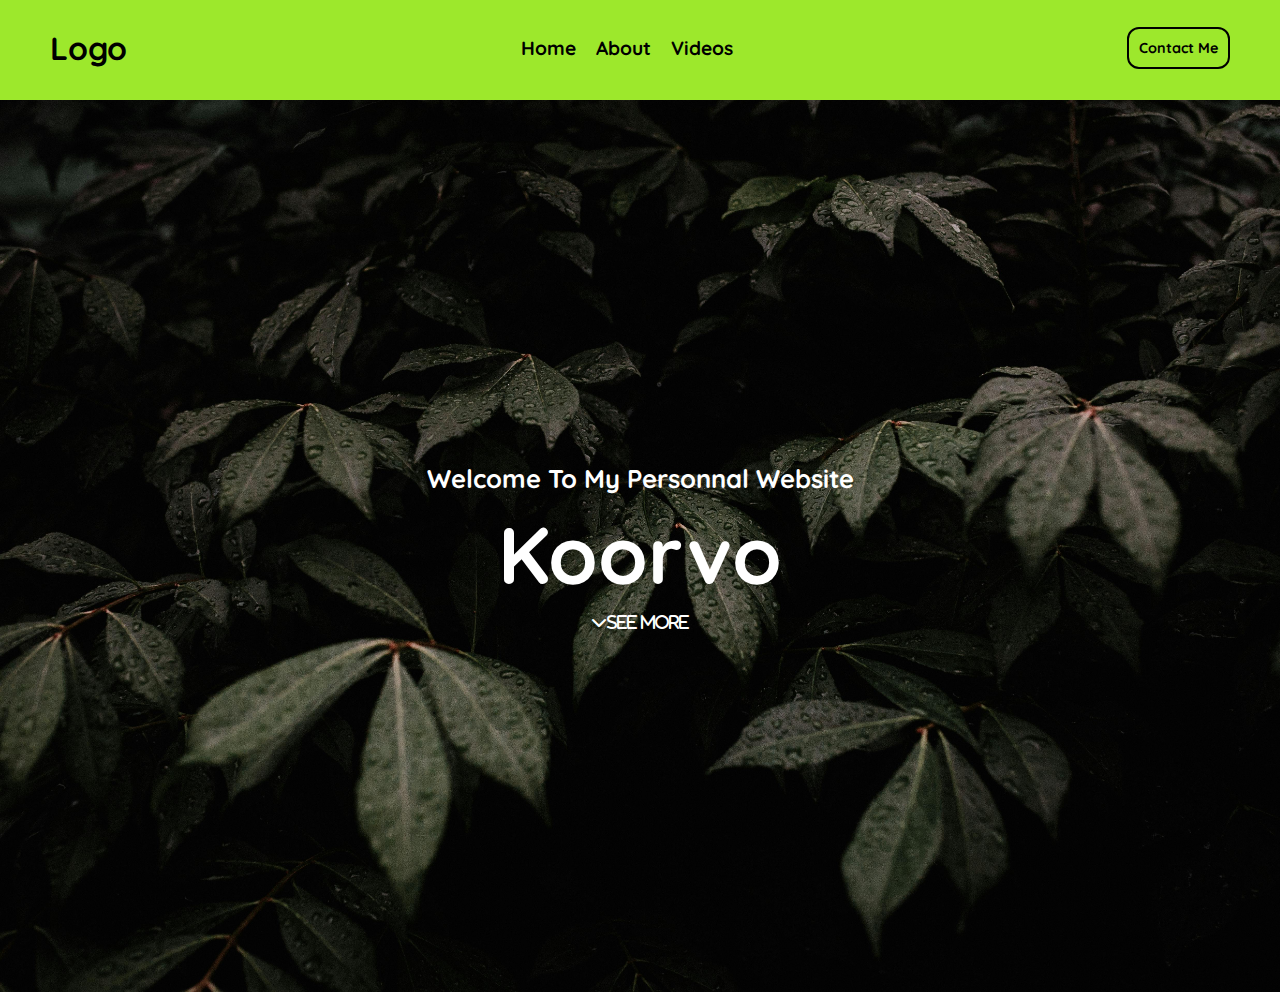
==== index.html @ 0c4bc2b0 "a" ====
<!DOCTYPE html>
<html lang="en">
  <head>
    <meta charset="UTF-8" />
    <meta name="viewport" content="width=device-width, initial-scale=1.0" />
    <link rel="stylesheet" href="css/style.css" />
    <link rel="stylesheet" href="https://cdnjs.cloudflare.com/ajax/libs/font-awesome/6.5.2/css/all.min.css">
    <title>Koorvo</title>
  </head>
  <body>
    <nav>
      <h1>Logo</h1>
      <div class="section">
        <ul>
          <li><a href="#">Home</a></li>
          <li><a href="#">About</a></li>
          <li><a href="#">Videos</a></li>
        </ul>
      </div>
      <a href="#"><button>Contact Me</button></a>
    </nav>
    <main>
      <header>
        <h2>Welcome To My Personnal Website</h2>
        <h1>Koorvo</h1>
        <i class="fa-solid fa-chevron-down">See More</i>
      </header>
      <!-- <section class="about" id="about">
        <h2>About</h2>
        <p>
          Lorem ipsum dolor sit amet, consectetur adipiscing elit. Praesent quis
          dolor eget sem vehicula vestibulum eu vehicula nisl. Morbi condimentum
          facilisis nunc in accumsan. Sed dictum interdum lectus, eget convallis
          elit vehicula eget. Proin venenatis, mauris quis venenatis feugiat,
          nisi urna tempor tortor, eget auctor magna nibh id ligula. Duis vitae
          neque eget ex ullamcorper dignissim. Donec semper suscipit ipsum,
          vitae gravida diam scelerisque non. Morbi dictum mollis urna, non
          consectetur libero rhoncus eu. Phasellus turpis sem, varius ac
          faucibus et, cursus molestie augue. Vivamus congue maximus ante, in
          tincidunt nulla porttitor a. Suspendisse sit amet congue lectus.
        </p>
      </section>
      <section class="videos" id="videos">
        <h2>Videos</h2>
        <p>
          Lorem ipsum dolor sit amet, consectetur adipiscing elit. Praesent quis
          dolor eget sem vehicula vestibulum eu vehicula nisl.
        </p>
        <iframe
          width="560"
          height="315"
          src="https://www.youtube.com/embed/2V6f0r0LZcY?si=jo919RFlxyuCwIP4"
          title="YouTube video player"
          frameborder="0"
          allow="accelerometer; autoplay; clipboard-write; encrypted-media; gyroscope; picture-in-picture; web-share"
          referrerpolicy="strict-origin-when-cross-origin"
          allowfullscreen
        ></iframe>
        <p>Actuel Best Video</p>
        <iframe
          width="560"
          height="315"
          src="https://www.youtube.com/embed/cQDkMwMxxNA?si=STLt9XPoQ2z2iy00"
          title="YouTube video player"
          frameborder="0"
          allow="accelerometer; autoplay; clipboard-write; encrypted-media; gyroscope; picture-in-picture; web-share"
          referrerpolicy="strict-origin-when-cross-origin"
          allowfullscreen
        ></iframe>
        <p>An Other One</p>
      </section>
    </main>
    <footer>
      <p>&copy;2024 - Koorvo</p>
      <p><a href="#">Contact me here</a></p>
      <h1>Logo</h1>
    </footer> -->
  </body>
</html>
---- css/style.css ----
@import url("https://fonts.googleapis.com/css2?family=Roboto+Mono:ital,wght@0,100..700;1,100..700&display=swap");
@import url("https://fonts.googleapis.com/css2?family=Quicksand:wght@300..700&display=swap");

@import url(navbar.css);
@import url(sections/hero.css);

:root {
  --ROM: "Roboto Mono", monospace;
  --QCS: "Quicksand", sans-serif;
}

/* global */
* {
  padding: 0;
  margin: 0;
  box-sizing: border-box;
  font-family: var(--QCS);
  text-decoration: none;
  list-style: none;
}

body {
  min-height: 100vh;
  min-width: 100vw;
}

::selection {
  background-color: pink;
  color: black;
}
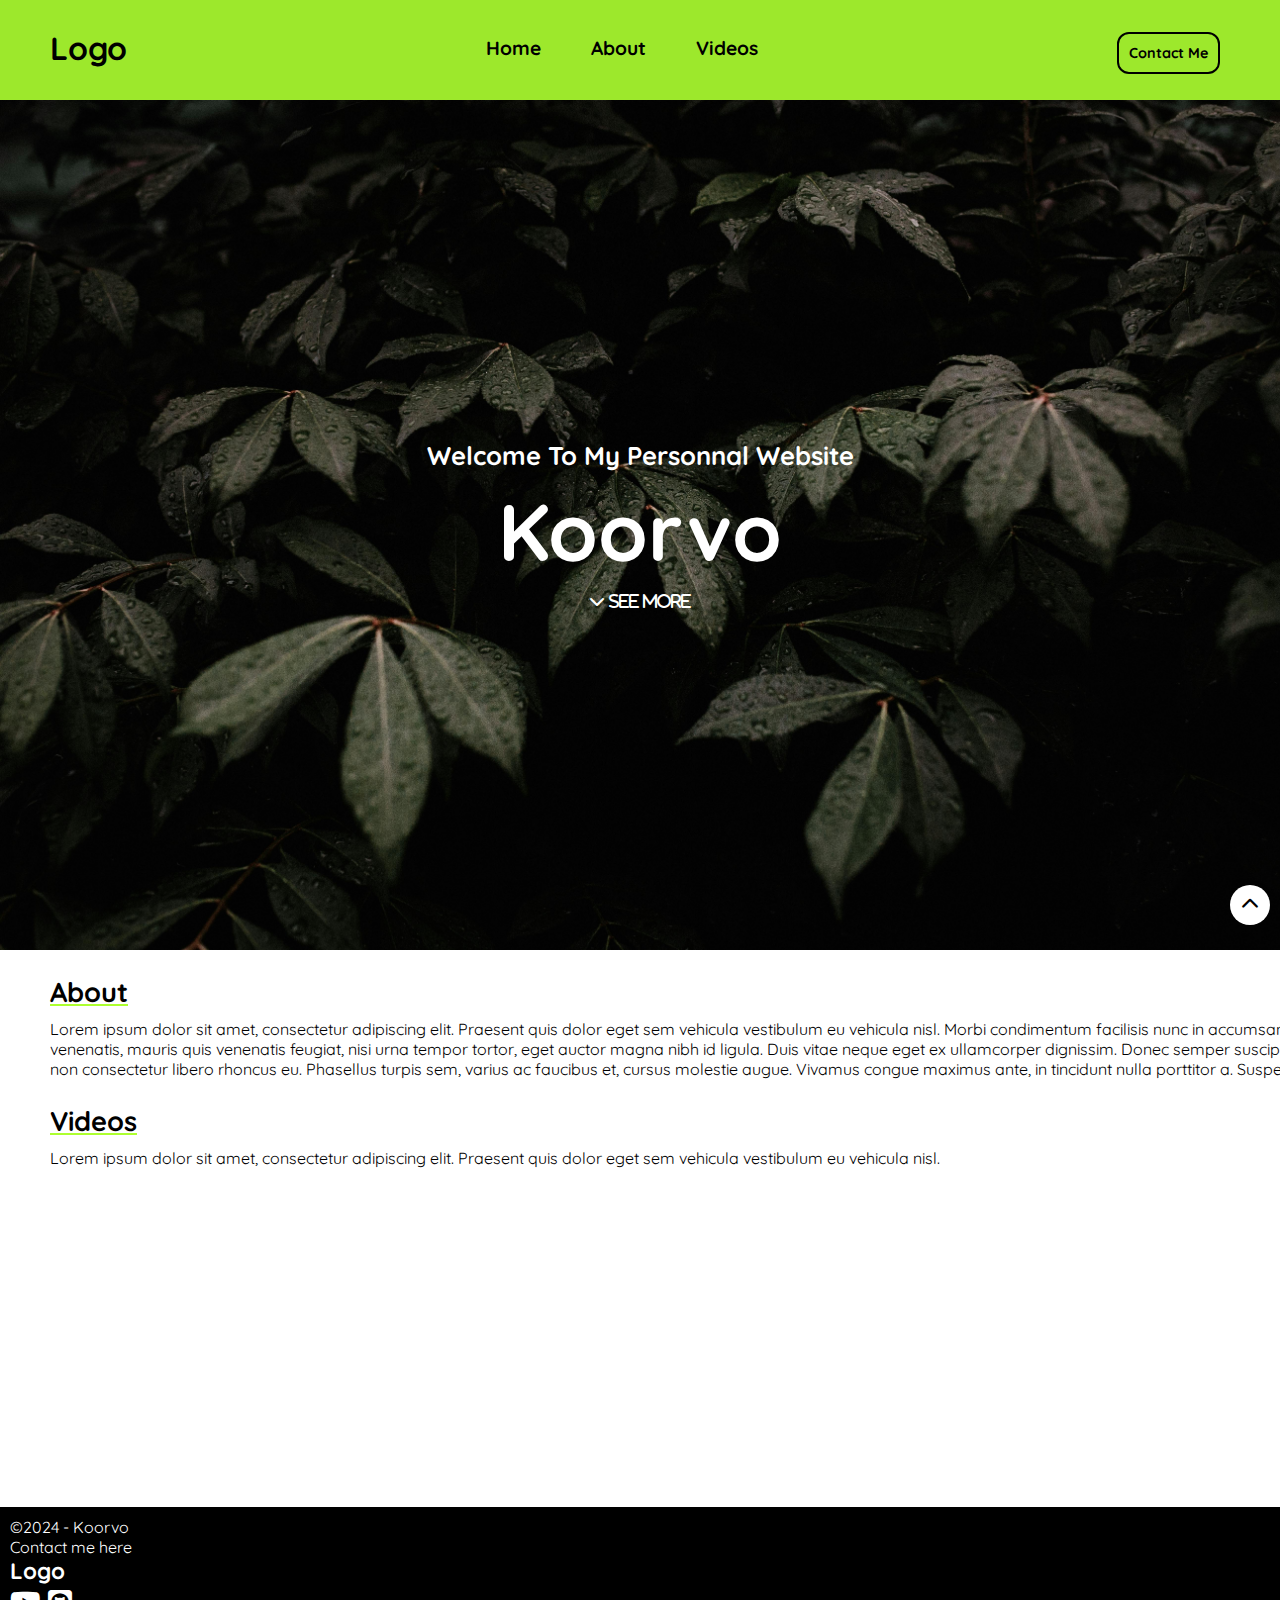
==== commit 259bcb37: "finish" ====
--- a/index.html
+++ b/index.html
@@ -13,19 +13,19 @@
       <div class="section">
         <ul>
           <li><a href="#">Home</a></li>
-          <li><a href="#">About</a></li>
-          <li><a href="#">Videos</a></li>
+          <li><a href="#about">About</a></li>
+          <li><a href="#videos">Videos</a></li>
         </ul>
       </div>
-      <a href="#"><button>Contact Me</button></a>
+      <a href="/views/contact-page.html"><button>Contact Me</button></a>
     </nav>
     <main>
       <header>
         <h2>Welcome To My Personnal Website</h2>
         <h1>Koorvo</h1>
-        <i class="fa-solid fa-chevron-down">See More</i>
+        <a href="#about"><i class="fa-solid fa-chevron-down seeMore-btn">&nbsp;See More</i></a>
       </header>
-      <!-- <section class="about" id="about">
+      <section class="about" id="about">
         <h2>About</h2>
         <p>
           Lorem ipsum dolor sit amet, consectetur adipiscing elit. Praesent quis
@@ -40,6 +40,8 @@
           tincidunt nulla porttitor a. Suspendisse sit amet congue lectus.
         </p>
       </section>
+      <!-- in style.css -->
+      <button onclick="scrollUp()" class="scrollUpBtn" id="scrollUpBtn"><i class="fa-solid fa-chevron-up"></i></button>
       <section class="videos" id="videos">
         <h2>Videos</h2>
         <p>
@@ -56,7 +58,6 @@
           referrerpolicy="strict-origin-when-cross-origin"
           allowfullscreen
         ></iframe>
-        <p>Actuel Best Video</p>
         <iframe
           width="560"
           height="315"
@@ -67,13 +68,20 @@
           referrerpolicy="strict-origin-when-cross-origin"
           allowfullscreen
         ></iframe>
-        <p>An Other One</p>
       </section>
     </main>
     <footer>
-      <p>&copy;2024 - Koorvo</p>
-      <p><a href="#">Contact me here</a></p>
-      <h1>Logo</h1>
-    </footer> -->
+      <div class="infos">
+        <p>&copy;2024 - Koorvo</p>
+        <p><a href="/views/contact-page.html">Contact me here</a></p>
+        <h1>Logo</h1>
+      </div>
+      <div class="social">
+        <a href="https://www.youtube.com/@koorvo_" target="_blank" rel="noopener noreferrer"><i class="fa-brands fa-youtube"></i></a>
+        <a href="https://github.com/kooorvo" target="_blank" rel="noopener noreferrer"><i class="fa-brands fa-square-github"></i></a>
+      </div>
+    </footer>
+
+    <script src="js/main.js"></script>
   </body>
 </html>
--- a/css/style.css
+++ b/css/style.css
@@ -3,6 +3,10 @@
 
 @import url(navbar.css);
 @import url(sections/hero.css);
+@import url(sections/about-section.css);
+@import url(sections/footer.css);
+@import url(sections/videos-section.css);
+@import url(views-css/contact-page.css);
 
 :root {
   --ROM: "Roboto Mono", monospace;
@@ -17,14 +21,36 @@
   font-family: var(--QCS);
   text-decoration: none;
   list-style: none;
+  scroll-behavior: smooth;
 }
 
 body {
   min-height: 100vh;
   min-width: 100vw;
+  /* pour stop le scroll horizontal  */
+  max-width: 100vw;
+  overflow-x: hidden;
 }
 
 ::selection {
   background-color: pink;
   color: black;
 }
+
+/* others */
+.scrollUpBtn{
+  position: fixed;
+  right: 10px;
+  top: 885px;
+  background-color: white;
+  border: white;
+  border-radius: 50px;
+  cursor: pointer;
+  height: 40px;
+  width: 40px;
+} 
+
+.scrollUpBtn i{
+  color: black;
+  font-size: large;
+}